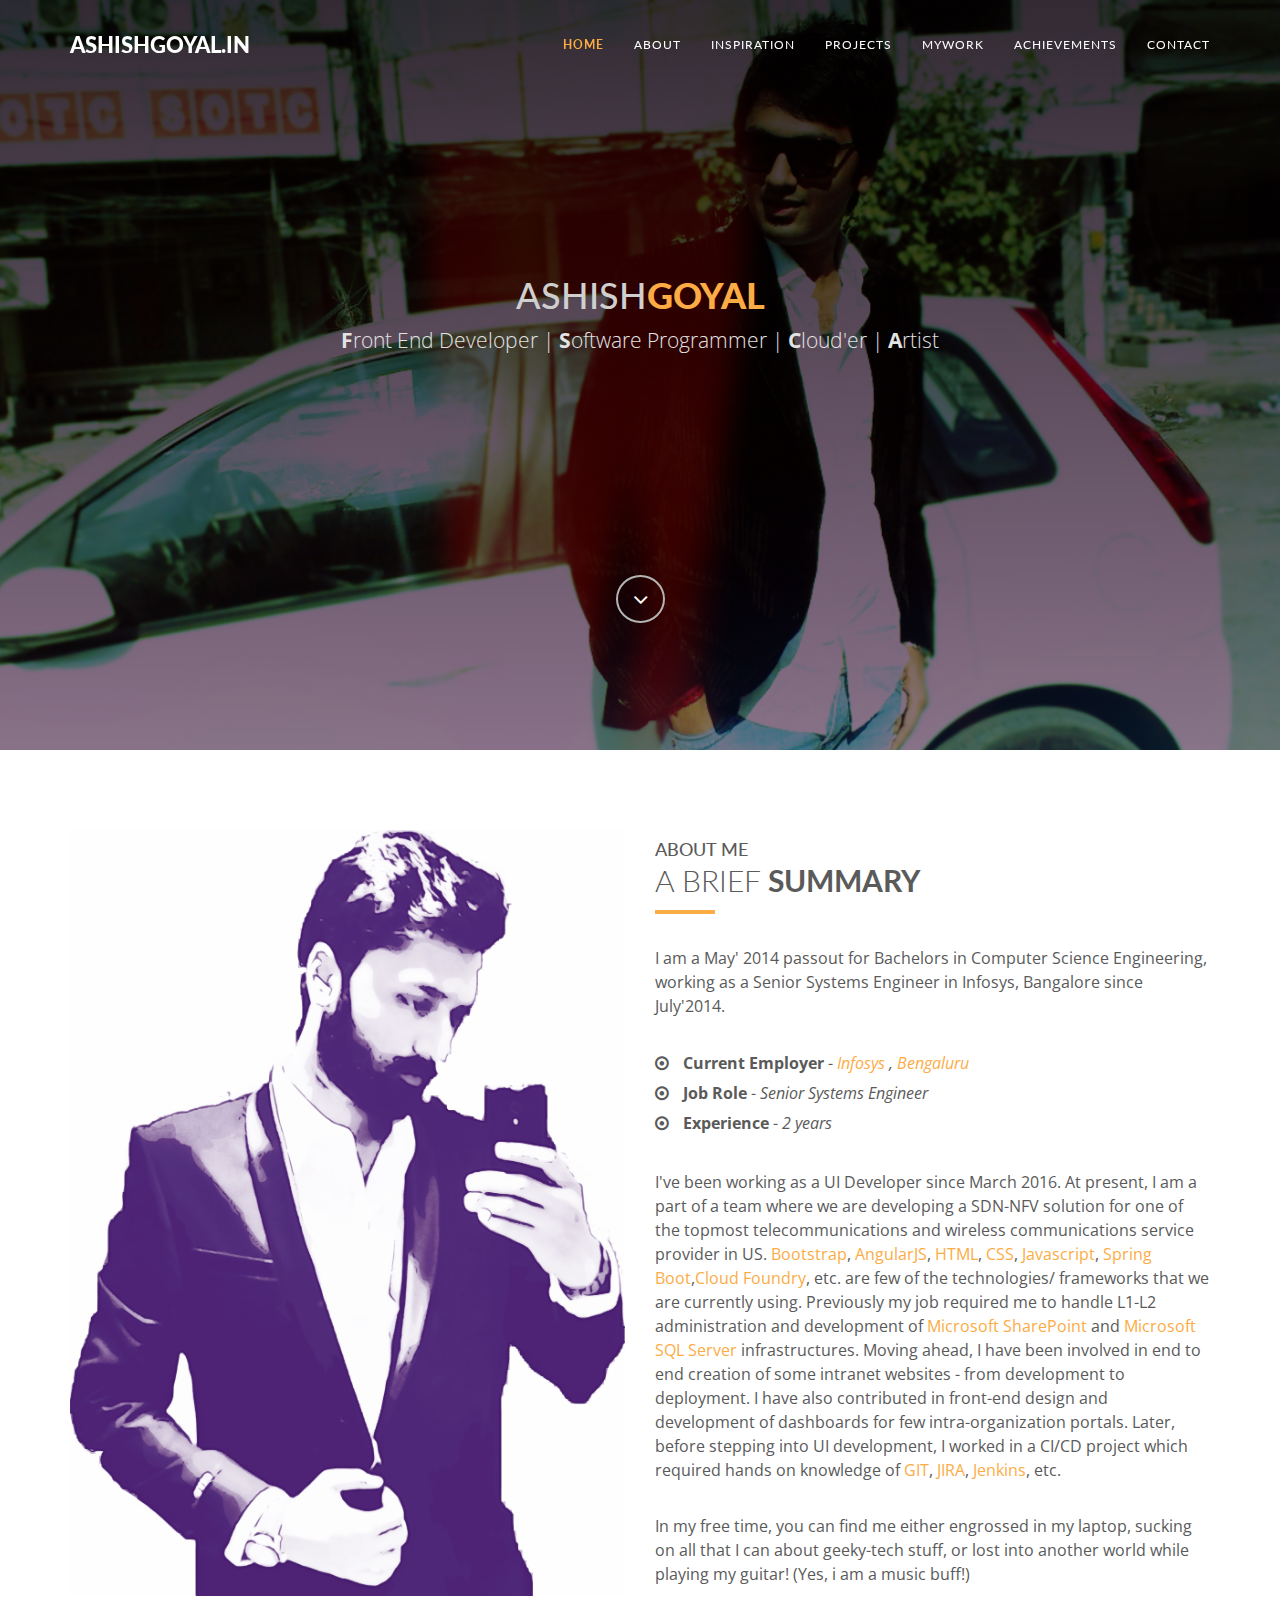
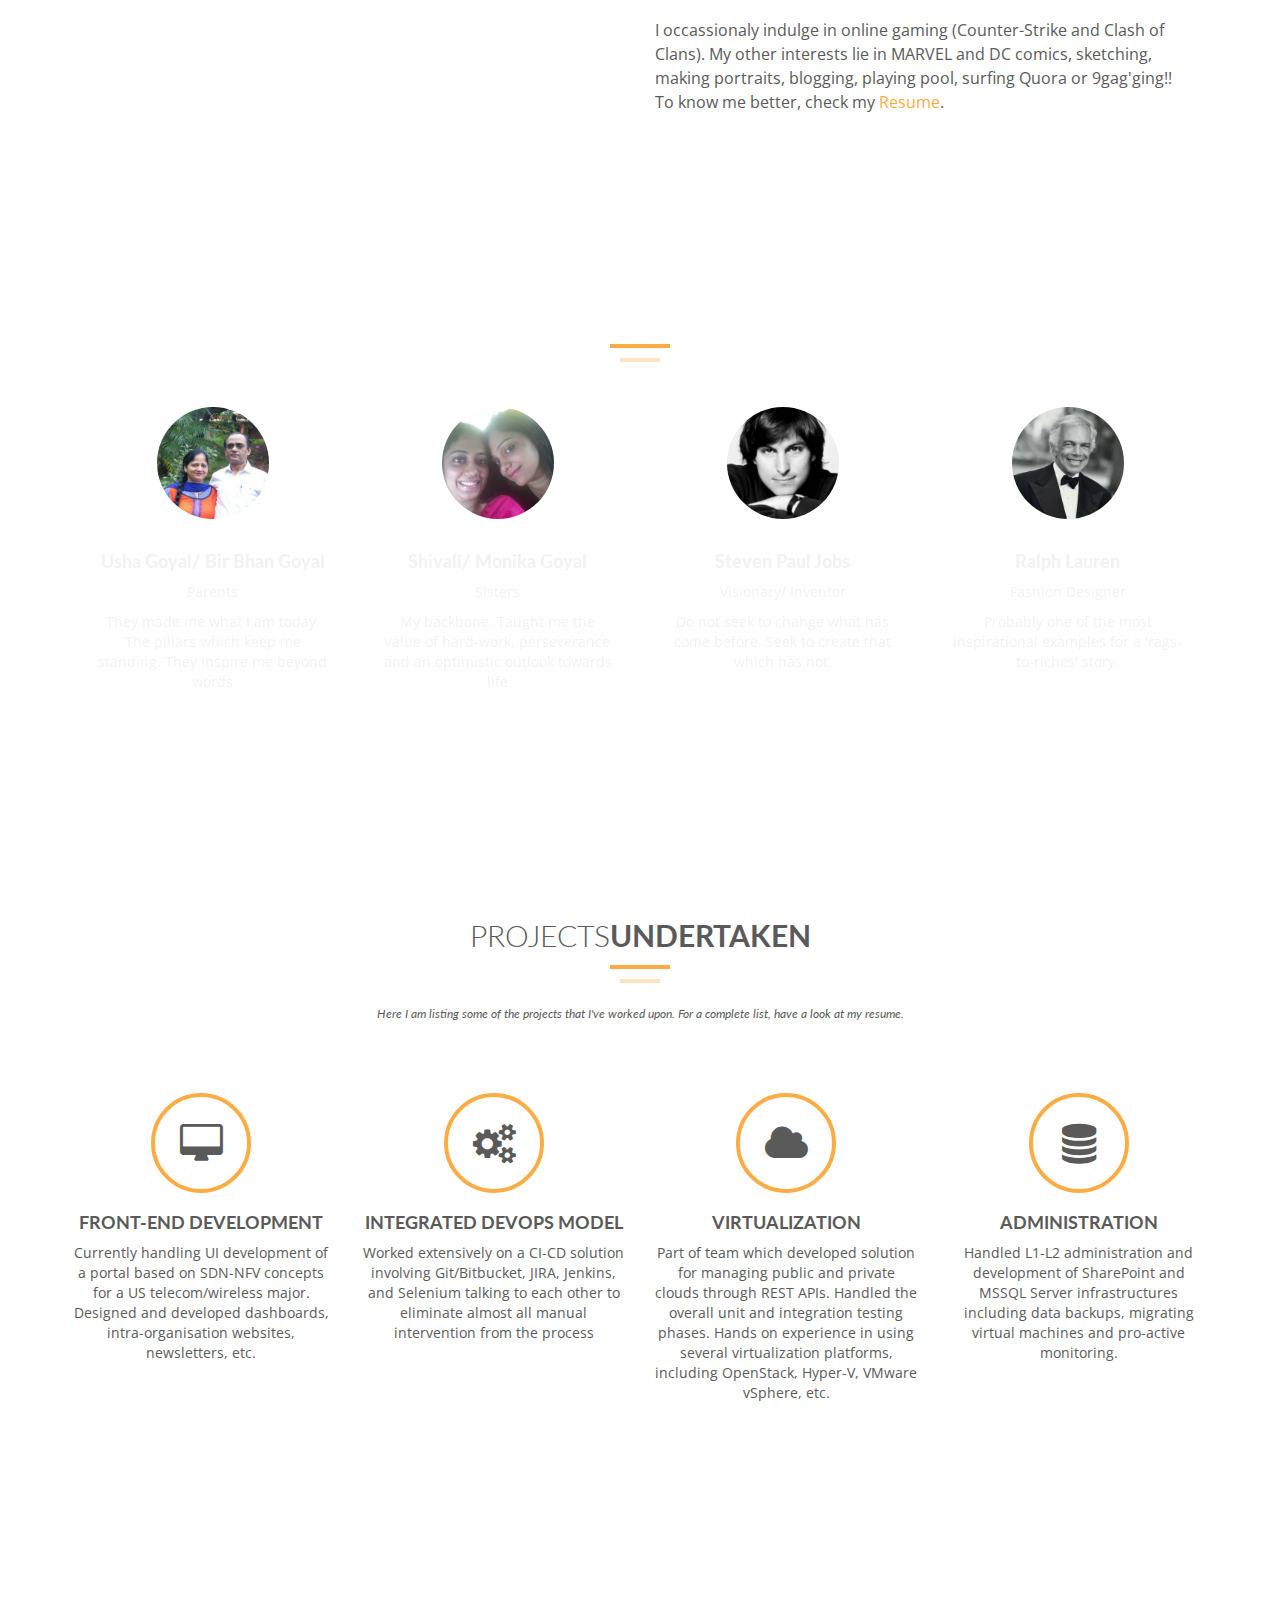
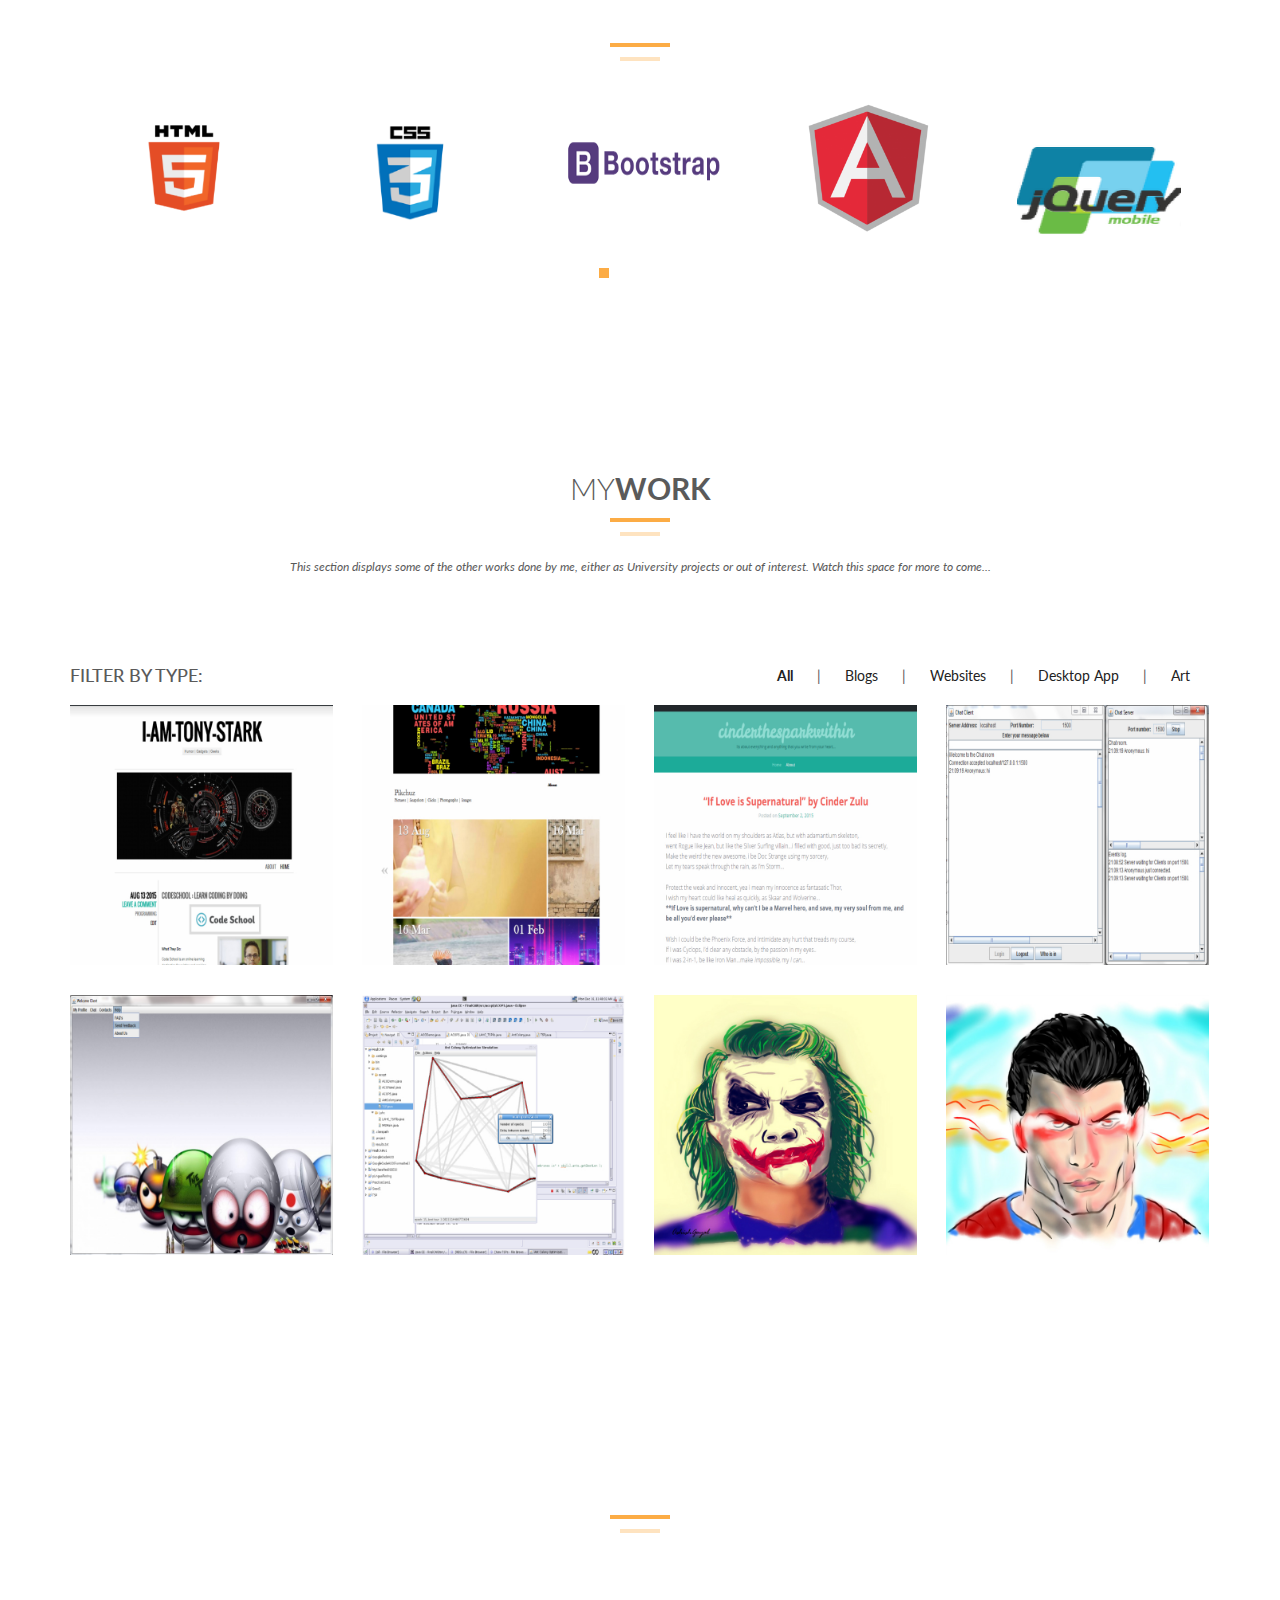
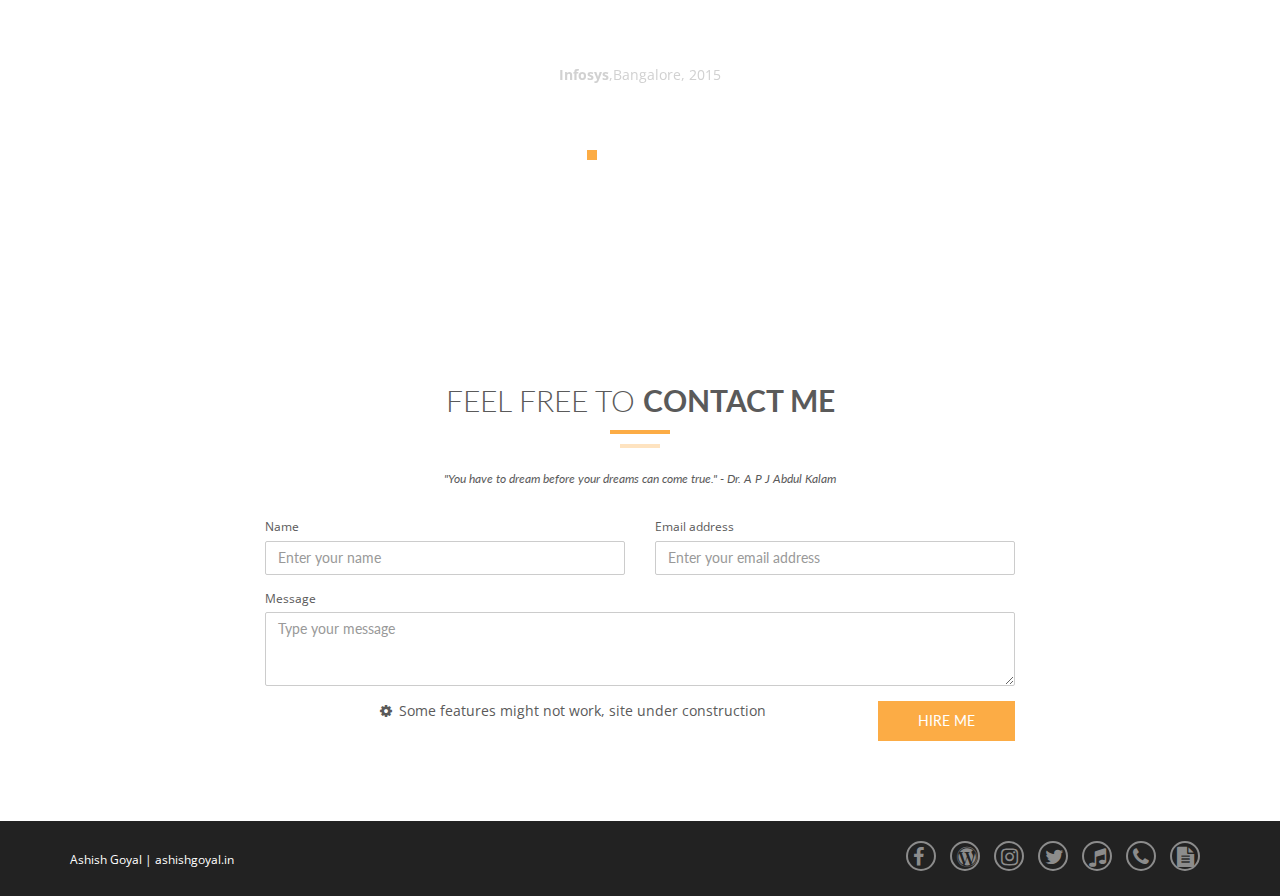
==== index_bkp.html @ c14bf7d1 "Committing whole codebase" ====
<!DOCTYPE html>
<html lang="en">
  <head>
    <!-- Basic Page Needs
    ================================================== -->
    <meta charset="utf-8">
    <!--[if IE]><meta http-equiv="x-ua-compatible" content="IE=9" /><![endif]  -->
	<meta http-equiv="x-ua-compatible" content="IE=9" />
    <meta name="viewport" content="width=device-width, initial-scale=1">
    <title>Ashish Goyal - Portfolio</title>
    <meta name="keywords" content="bootstrap, ashish, goyal, portfolio, ashish goyal portfolio, ashish goyal, india, ludhiana, punjab, bangalore, bengaluru, frontend, front, end, front end, web developer, bootstrap">
    <meta name="author" content="ashishgoyal.in">
    
    <!-- Favicons
    ================================================== -->
	
	<link rel="shortcut icon" type="image/png" href="img/favashy.png"/>

    <!-- <link rel="ash-icon" href="img/favashy.ico"> -->
<!--     <link rel="ashish-icon" href="img/favashy.ico" typse="image/x-icon">
    <link rel="apple-touch-icon" sizes="72x72" href="img/apple-touch-icon-72x72.png">
    <link rel="apple-touch-icon" sizes="114x114" href="img/apple-touch-icon-114x114.png"> -->

    <!-- Bootstrap -->
    <link rel="stylesheet" type="text/css"  href="css/bootstrap.css">
    <link rel="stylesheet" type="text/css" href="fonts/font-awesome/css/font-awesome.css">

    <!-- Slider
    ================================================== -->
    <link href="css/owl.carousel.css" rel="stylesheet" media="screen">
    <link href="css/owl.theme.css" rel="stylesheet" media="screen">

    <!-- Stylesheet
    ================================================== -->
    <link rel="stylesheet" type="text/css"  href="css/style.css">
    <link rel="stylesheet" type="text/css" href="css/responsive.css">

    <link href='http://fonts.googleapis.com/css?family=Lato:100,300,400,700,900,100italic,300italic,400italic,700italic,900italic' rel='stylesheet' type='text/css'>
    <link href='http://fonts.googleapis.com/css?family=Open+Sans:300italic,400italic,600italic,700italic,800italic,700,300,600,800,400' rel='stylesheet' type='text/css'>

    <script type="text/javascript" src="js/modernizr.custom.js"></script>

    <!-- HTML5 shim and Respond.js for IE8 support of HTML5 elements and media queries -->
    <!-- WARNING: Respond.js doesn't work if you view the page via file:// -->
    <!--[if lt IE 9]>
      <script src="https://oss.maxcdn.com/html5shiv/3.7.2/html5shiv.min.js"></script>
      <script src="https://oss.maxcdn.com/respond/1.4.2/respond.min.js"></script>
    <![endif]-->
      <script src="https://oss.maxcdn.com/html5shiv/3.7.2/html5shiv.min.js"></script>
      <script src="https://oss.maxcdn.com/respond/1.4.2/respond.min.js"></script>	
	
  </head>
  <body>
    <!-- Navigation
    ==========================================-->
    <nav id="tf-menu" class="navbar navbar-default navbar-fixed-top">
      <div class="container">
        <!-- Brand and toggle get grouped for better mobile display -->
        <div class="navbar-header">
          <button type="button" class="navbar-toggle collapsed" data-toggle="collapse" data-target="#bs-example-navbar-collapse-1">
            <span class="sr-only">Toggle navigation</span>
            <span class="icon-bar"></span>
            <span class="icon-bar"></span>
            <span class="icon-bar"></span>
          </button>
          <a class="navbar-brand" href="index.html">ashishgoyal.in</a>
        </div>

        <!-- Collect the nav links, forms, and other content for toggling -->
        <div class="collapse navbar-collapse" id="bs-example-navbar-collapse-1">
          <ul class="nav navbar-nav navbar-right">
            <li><a href="#tf-home" class="page-scroll">Home</a></li>
            <li><a href="#tf-about" class="page-scroll">About</a></li>
            <li><a href="#tf-team" class="page-scroll">Inspiration</a></li>
            <li><a href="#tf-services" class="page-scroll">Projects</a></li>
            <li><a href="#tf-works" class="page-scroll">MyWork</a></li>
            <li><a href="#tf-testimonials" class="page-scroll">Achievements</a></li>
            <li><a href="#tf-contact" class="page-scroll">Contact</a></li>
          </ul>
        </div><!-- /.navbar-collapse -->
      </div><!-- /.container-fluid -->
    </nav>

    <!-- Home Page
    ==========================================-->
    <div id="tf-home" class="text-center">
        <div class="overlay">
            <div class="content">
                <h1>Ashish<strong><span class="color">Goyal</span></strong></h1>
                <p class="lead"> <strong>F</strong>ront End Developer | <strong>S</strong>oftware Programmer | <strong>C</strong>loud'er | <strong>A</strong>rtist</p>
                <a href="#tf-about" class="fa fa-angle-down page-scroll"></a>
            </div>
        </div>
    </div>

    <!-- About Me Section
    ==========================================-->
    <div id="tf-about">
        <div class="container">
            <div class="row">
                <div class="col-md-6">
                    <img src="img/tux_edit_p.jpg" class="img-responsive">
                </div>
                <div class="col-md-6">
                    <div class="about-text">
                        <div class="section-title">
                            <h4>About Me</h4>
                            <h2>A Brief <strong> Summary</strong></h2>
                            <hr>
                            <div class="clearfix"></div>
                        </div>
                        <p class="intro">I am a May' 2014 passout for Bachelors in Computer Science Engineering, working as a Senior Systems Engineer in Infosys, Bangalore since July'2014.  </p>
                        <ul class="about-list">
                            <li>
                                <span class="fa fa-dot-circle-o"></span>
                                <strong>Current Employer</strong> - <em><a href="http://infosys.com" target=_blank>Infosys </a>, <a href="https://goo.gl/maps/5odJedVM3e12" target=_blank>Bengaluru</a></em>
                            </li>
                            <li>
                                <span class="fa fa-dot-circle-o"></span>
                                <strong>Job Role</strong> - <em>Senior Systems Engineer</em>
                            </li>
                            <li>
                                <span class="fa fa-dot-circle-o"></span>
                                <strong>Experience</strong> - <em>2 years</em>
                            </li>
                        </ul> <br>
						<p class="intro">I've been working as a UI Developer since March 2016. At present, I am a part of a team where we are developing a SDN-NFV solution for one of the topmost telecommunications and wireless communications service provider in US. <a href="https://en.wikipedia.org/wiki/Bootstrap_(front-end_framework)">Bootstrap</a>, <a href="https://en.wikipedia.org/wiki/AngularJS">AngularJS</a>, <a href="https://en.wikipedia.org/wiki/HTML5">HTML</a>, <a href="https://en.wikipedia.org/wiki/Cascading_Style_Sheets">CSS</a>, <a href="https://en.wikipedia.org/wiki/JavaScript">Javascript</a>, <a href="https://en.wikipedia.org/wiki/Spring_Framework#Spring_Boot">Spring Boot</a>,<a href"https://en.wikipedia.org/wiki/Cloud_Foundry">Cloud Foundry</a>, etc. are few of the technologies/ frameworks that we are currently using. Previously my job required me to handle L1-L2 administration and development of <a href="https://en.wikipedia.org/wiki/SharePoint">Microsoft SharePoint</a> and <a href="https://en.wikipedia.org/wiki/Microsoft_SQL_Server">Microsoft SQL Server</a> infrastructures. Moving ahead, I have been involved in end to end creation of some intranet websites - from development to deployment. I have also contributed in front-end design and development of dashboards for few intra-organization portals. Later, before stepping into UI development, I worked in a CI/CD project which required hands on knowledge of <a href="https://git-scm.com/">GIT</a>, <a href"https://en.wikipedia.org/wiki/Jira_(software)">JIRA</a>, <a href="https://jenkins.io/">Jenkins</a>, etc.</p><br>
						<p class="intro">In my free time, you can find me either engrossed in my laptop, sucking on all that I can about geeky-tech stuff, or lost into another world while playing my guitar! (Yes, i am a music buff!)</p> <br>
						<p class="intro">I occassionaly indulge in online gaming (Counter-Strike and Clash of Clans). My other interests lie in MARVEL and DC comics, sketching, making portraits, blogging, playing pool, surfing Quora or 9gag'ging!! <br>
                        To know me better, check my<a href="pages/CV_AG.pdf" target=_blank id="resume"> Resume</a>. 
                         </p>
                    </div>
                </div>
            </div>
        </div>
    </div>

    <!-- Team Page
    ==========================================-->
    <div id="tf-team" class="text-center">
        <div class="overlay">
            <div class="container">
                <div class="section-title center">
                    <h2>My <strong>inspirations</strong></h2>
                    <div class="line">
                        <hr>
                    </div>
                </div>

                <div id="team" class="owl-carousel owl-theme row">
                    <div class="item">
                        <div class="thumbnail">
                            <img src="img/team/01.jpg" alt="..." class="img-circle team-img">
                            <div class="caption">
                                <h3>Usha Goyal/ Bir Bhan Goyal</h3>
                                <p>Parents</p>
                                <p>They made me what I am today. The pillars which keep me standing. They inspire me beyond words</p>
                            </div>
                        </div>
                    </div>

                    <div class="item">
                        <div class="thumbnail">
                            <img src="img/team/02.jpg" alt="..." class="img-circle team-img">
                            <div class="caption">
                                <h3>Shivali/ Monika Goyal </h3>
                                <p>Sisters</p>
                                <p>My backbone. Taught me the value of hard-work, perseverance and an optimistic outlook towards life</p>
                            </div>
                        </div>
                    </div>

                    <div class="item">
                        <div class="thumbnail">
                            <img src="img/team/03.jpg" alt="..." class="img-circle team-img">
                            <div class="caption">
                                <h3>Steven Paul Jobs</h3>
                                <p>Visionary/ Inventor</p>
                                <p>Do not seek to change what has come before. Seek to create that which has not.</p>
                            </div>
                        </div>
                    </div>

                    <div class="item">
                        <div class="thumbnail">
                            <img src="img/team/04.jpg" alt="..." class="img-circle team-img">
                            <div class="caption">
                                <h3>Ralph Lauren</h3>
                                <p>Fashion Designer</p>
                                <p>Probably one of the most inspirational examples for a 'rags-to-riches' story.</p>
                            </div>
                        </div>
                    </div>
					
					<!--

					
                    <div class="item">
                        <div class="thumbnail">
                            <img src="img/team/04.jpg" alt="..." class="img-circle team-img">
                            <div class="caption">
                                <h3>Jenn Gwapa</h3>
                                <p>CEO / Founder</p>
                                <p>Do not seek to change what has come before. Seek to create that which has not.</p>
                            </div>
                        </div>
                    </div>

                    <div class="item">
                        <div class="thumbnail">
                            <img src="img/team/01.jpg" alt="..." class="img-circle team-img">
                            <div class="caption">
                                <h3>Jenn Gwapa</h3>
                                <p>CEO / Founder</p>
                                <p>Do not seek to change what has come before. Seek to create that which has not.</p>
                            </div>
                        </div>
                    </div>

                    <div class="item">
                        <div class="thumbnail">
                            <img src="img/team/02.jpg" alt="..." class="img-circle team-img">
                            <div class="caption">
                                <h3>Jenn Gwapa</h3>
                                <p>CEO / Founder</p>
                                <p>Do not seek to change what has come before. Seek to create that which has not.</p>
                            </div>
                        </div>
                    </div>

                    <div class="item">
                        <div class="thumbnail">
                            <img src="img/team/03.jpg" alt="..." class="img-circle team-img">
                            <div class="caption">
                                <h3>Jenn Gwapa</h3>
                                <p>CEO / Founder</p>
                                <p>Do not seek to change what has come before. Seek to create that which has not.</p>
                            </div>
                        </div>
                    </div>
					
					-->
					
                </div>
                
            </div>
        </div>
    </div>

    <!-- Services Section
    ==========================================-->
    <div id="tf-services" class="text-center">
        <div class="container">
            <div class="section-title center">
                <h2>Projects<strong>Undertaken</strong></h2>
                <div class="line">
                    <hr>
                </div>
                <div class="clearfix"></div>
                <small><em>Here I am listing some of the projects that I've worked upon. For a complete list, have a look at my resume.</em></small>
            </div>
            <div class="space"></div>
            <div class="row">
                
                <div class="col-md-3 col-sm-6 service">
                    <i class="fa fa-desktop"></i>
                    <h4><strong>Front-end Development</strong></h4>
                    <p>Currently handling UI development of a portal based on SDN-NFV concepts for a US telecom/wireless major. Designed and developed dashboards, intra-organisation websites, newsletters, etc.</p>
                </div>                
                
                <div class="col-md-3 col-sm-6 service">
                    <i class="fa fa-cogs"></i>
                    <h4><strong>Integrated DevOps Model</strong></h4>
                    <p>Worked extensively on a CI-CD solution involving Git/Bitbucket, JIRA, Jenkins, and Selenium talking to each other to eliminate almost all manual intervention from the process</p>
                </div>                
                
                <div class="col-md-3 col-sm-6 service">
                    <i class="fa fa-cloud"></i>
                    <h4><strong>Virtualization</strong></h4>
                    <p>Part of team which developed solution for managing public and private clouds through REST APIs. Handled the overall unit and integration testing phases. Hands on experience in using several virtualization platforms, including OpenStack, Hyper-V, VMware vSphere, etc. </p>
                </div>

                <div class="col-md-3 col-sm-6 service">
                    <i class="fa fa-database"></i>
                    <h4><strong>Administration</strong></h4>
                    <p>Handled L1-L2 administration and development of SharePoint and MSSQL Server infrastructures including data backups, migrating virtual machines and pro-active monitoring.</p>
                </div>

            </div>
        </div>
    </div>

    <!-- Clients Section
    ==========================================-->
    <div id="tf-clients" class="text-center">
        <div class="overlay">
            <div class="container">

                <div class="section-title center">
                    <h2>Technical <strong>Skills</strong></h2>
                    <div class="line">
                        <hr>
                    </div>
                </div>
                <div id="clients" class="owl-carousel owl-theme">
                    <div class="item">
                        <img src="img/client/logo12.png" style="width:100px; height:100px;"  title="HTML5">
                    </div>
                    <div class="item">
                        <img src="img/client/logo13.png" style="width:140px; height:140px; margin-top:-15px;"  title="CSS3">
                    </div>
                    <div class="item">
                        <img src="img/client/logo3.png" title="Bootstrap Framework">
                    </div>
                    <div class="item">
                        <img src="img/client/angular.png" style="width:150px; height:150px; margin-top:-25px;" title="AngularJS">
                    </div>
                    <div class="item">
                        <img src="img/client/logo2.png" title="jQuery Mobile UI">
                    </div>                                        
                    <div class="item">
                        <img src="img/client/spring.png" style="width:200px; height:80px;" title="Spring Boot">
                    </div>
                    <div class="item">
                        <img src="img/client/cf.png" style="width:100px; height:100px;" title="Cloud Foundry">
                    </div>
                    <div class="item">
                        <img src="img/client/git.png" style="width:130px; height:60px;" title="GIT">
                    </div>                    
                    <div class="item">
                        <img src="img/client/logo10.png" style="margin-top:-25px;" title="Openstack">
                    </div>
                    <div class="item">
                        <img src="img/client/jira.png" style="width:130px; height:60px;" title="JIRA">
                    </div>
                    <div class="item">
                        <img src="img/client/jenkins.png" style="width:170px; height:70px;" title="Jenkins">
                    </div>
                    <div class="item">
                        <img src="img/client/logo1.png" title="Microsoft SharePoint Server 2010">
                    </div>
                    <div class="item">
                        <img src="img/client/logo4.png" title="Microsoft SQL Server 2008">
                    </div>
                    <div class="item">
                        <img src="img/client/logo5.png" title="Java J2SE">
                    </div>
                    <div class="item">
                        <img src="img/client/logo8.png" title="Eclipse IDE">
                    </div>
                    <div class="item">
                        <img src="img/client/logo6.png" style="width:150px; height:120px; margin-top:-25px;" title="CentOS">
                    </div>
                    <div class="item">
                        <img src="img/client/logo7.png" title="Windows Server 2012 OS">
                    </div>
                    <div class="item">
                        <img src="img/client/logo9.png" title="Microsoft Office 2013">
                    </div>
                </div>

            </div>
        </div>
    </div>

    <!-- Portfolio Section
    ==========================================-->
    <div id="tf-works">
        <div class="container"> <!-- Container -->
            <div class="section-title text-center center">
                <h2>My<strong>Work</strong></h2>
                <div class="line">
                    <hr>
                </div>
                <div class="clearfix"></div>
                <small><em>This section displays some of the other works done by me, either as University projects or out of interest. Watch this space for more to come...</em></small>
            </div>
            <div class="space"></div>

            <div class="categories">
                
                <ul class="cat">
                    <li class="pull-left"><h4>Filter by Type:</h4></li>
                    <li class="pull-right">
                        <ol class="type">
                            <li><a href="#" data-filter="*" class="active">All</a></li>
                            <li><a href="#" data-filter=".blogs">Blogs</a></li>
                            <li><a href="#" data-filter=".websites">Websites</a></li>
                            <li><a href="#" data-filter=".desktopapp" >Desktop App</a></li>
                            <li><a href="#" data-filter=".art" >Art</a></li>
                        </ol>
                    </li>
                </ul>
                <div class="clearfix"></div>
            </div>

            <div id="lightbox" class="row">

                <div class="col-sm-6 col-md-3 col-lg-3 blogs websites">
                    <div class="portfolio-item">
                        <div class="hover-bg">
                            <a href="http://www.iamtonystark.wordpress.com" target=_blank>
                                <div class="hover-text">
                                    <h4>Tech&Humor</h4>
                                    <small>Blogs</small>
                                    <div class="clearfix"></div>
                                    <i class="fa fa-plus"></i>
                                </div>
                                <img src="img/portfolio/w1.jpg" class="img-responsive" alt="...">
                            </a>
                        </div>
                    </div>
                </div>

                <div class="col-sm-6 col-md-3 col-lg-3 blogs websites">
                    <div class="portfolio-item">
                        <div class="hover-bg">
                            <a href="http://www.pikchuz.wordpress.com" target=_blank>
                                <div class="hover-text">
                                    <h4>Photography</h4>
                                    <small>Blogs</small>
                                    <div class="clearfix"></div>
                                    <i class="fa fa-plus"></i>
                                </div>
                                <img src="img/portfolio/w2.jpg" class="img-responsive" alt="...">
                            </a>
                        </div>
                    </div>
                </div>

                <div class="col-sm-6 col-md-3 col-lg-3 blogs websites">
                    <div class="portfolio-item">
                        <div class="hover-bg">
                            <a href="http://www.cinderthesparkwithin.wordpress.com" target=_blank>
                                <div class="hover-text">
                                    <h4>Poetry</h4>
                                    <small>Blogs</small>
                                    <div class="clearfix"></div>
                                    <i class="fa fa-plus"></i>
                                </div>
                                <img src="img/portfolio/w3.jpg" class="img-responsive" alt="...">
                            </a>
                        </div>
                    </div>
                </div>

                <div class="col-sm-6 col-md-3 col-lg-3 desktopapp">
                    <div class="portfolio-item">
                        <div class="hover-bg">
                            <a href="#">
                                <div class="hover-text">
                                    <h4>Chat Application</h4>
                                    <small>Desktop App</small>
                                    <div class="clearfix"></div>
                                    <i class="fa fa-plus"></i>
                                </div>
                                <img src="img/portfolio/w4.jpg" class="img-responsive" alt="...">
                            </a>
                        </div>
                    </div>
                </div>

                <div class="col-sm-6 col-md-3 col-lg-3 desktopapp">
                    <div class="portfolio-item">
                        <div class="hover-bg">
                            <a href="#">
                                <div class="hover-text">
                                    <h4>Chat Application</h4>
                                    <small>Desktop App</small>
                                    <div class="clearfix"></div>
                                    <i class="fa fa-plus"></i>
                                </div>
                                <img src="img/portfolio/w5.jpg" class="img-responsive" alt="...">
                            </a>
                        </div>
                    </div>
                </div>

                <div class="col-sm-6 col-md-3 col-lg-3 desktopapp">
                    <div class="portfolio-item">
                        <div class="hover-bg">
                            <a href="#">
                                <div class="hover-text">
                                    <h4>TSP Solver</h4>
                                    <small>Desktop App</small>
                                    <div class="clearfix"></div>
                                    <i class="fa fa-plus"></i>
                                </div>
                                <img src="img/portfolio/w6.jpg" class="img-responsive" alt="...">
                            </a>
                        </div>
                    </div>
                </div>

                <div class="col-sm-6 col-md-3 col-lg-3 art">
                    <div class="portfolio-item">
                        <div class="hover-bg">
                            <a href="#">
                                <div class="hover-text">
                                    <h4>Digi Art</h4>
                                    <small>Art</small>
                                    <div class="clearfix"></div>
                                    <i class="fa fa-plus"></i>
                                </div>
                                <img src="img/portfolio/w7_1.jpg" class="img-responsive" alt="...">
                            </a>
                        </div>
                    </div>
                </div>

                <div class="col-sm-6 col-md-3 col-lg-3 art">
                    <div class="portfolio-item">
                        <div class="hover-bg">
                            <a href="#">
                                <div class="hover-text">
                                    <h4>Digi Art</h4>
                                    <small>Art</small>
                                    <div class="clearfix"></div>
                                    <i class="fa fa-plus"></i>
                                </div>
                                <img src="img/portfolio/w8_1.jpg" class="img-responsive" alt="...">
                            </a>
                        </div>
                    </div>
                </div>

            </div>
        </div>
    </div>

    <!-- Achievements Section
    ==========================================-->
    <div id="tf-testimonials" class="text-center">
        <div class="overlay">
            <div class="container">
                <div class="section-title center">
                    <h2><strong>Other</strong> Achievements</h2>
                    <div class="line">
                        <hr>
                    </div>
                </div>
                <div class="row">
                    <div class="col-md-8 col-md-offset-2">
                        <div id="testimonial" class="owl-carousel owl-theme">
                            <div class="item">
                                <h5>Got awarded with Instant Recognition SPOT Award in Infosys, for going an extra mile to complete an additional projects' requirement.</h5>
                                <p><strong>Infosys</strong>,Bangalore, 2015</p>
                            </div>
													
                            <div class="item">
                                <h5>Participated and cleared the Google Summer of Code (2014) for working on refactoring Trampoline and Vacall library</h5>
                                <p><strong>Google Summer of Code</strong>, 2014</p>
                            </div>
                            <div class="item">
                                <h5>Worked in a research based project aiming to find solutions for NP Complete problems. The motive was to implement the Membrane Computing paradigm of Natural Computing so as to solve the Travelling Salesman Problem with parallel processing and distributed computing</h5>
                                <p><strong>Centre for Artificial Intelligence and Robotics,(DRDO)</strong>, Bangalore, 2013</p>
                            </div>
							<div class="item">
                                <h5>Developed a city informatica cum classified web application. It involved the twin concepts of free ads and online business that helps people buy-sell, rent and search in various categories</h5>
                                <p><strong>SEED InfoTech Ltd.</strong>, Bangalore, 2013</p>
                            </div>

                            <div class="item">
                                <h5>Developed a java based chat application, as a solution for facilitating communication between the users and its main task is providing a connection between one server and various clients</h5>
                                <p><strong>HCL Career Development Centre</strong>,Chandigarh, 2012</p>
                            </div>
							
                        </div>
                    </div>
                </div>
            </div>
        </div>
    </div>

    <!-- Contact Section
    ==========================================-->
    <div id="tf-contact" class="text-center">
        <div class="container">

            <div class="row">
                <div class="col-md-8 col-md-offset-2">

                    <div class="section-title center">
                        <h2>Feel free to <strong>contact me</strong></h2>
                        <div class="line">
                            <hr>
                        </div>
                        <div class="clearfix"></div>
                        <small><em> "You have to dream before your dreams can come true." - Dr. A P J Abdul Kalam</em></small>            
                    </div>

                    <form method="post" name="myemailform" action="http://formspree.io/ashishgoyaldotin@gmail.com">
                        <div class="row">
                            <div class="col-md-6">
                                <div class="form-group">
                                    <label for="name">Name</label>
                                    <input type="text" class="form-control" name="name" id="name" placeholder="Enter your name">
                                </div>
                            </div>						
                            <div class="col-md-6">
                                <div class="form-group">
                                    <label for="email">Email address</label>
                                    <input type="email" class="form-control" name="email" id="email" placeholder="Enter your email address">
                                </div>
                            </div>
                        </div>
                        <div class="form-group">
                            <label for="message">Message</label>
                            <textarea class="form-control" name="message" rows="3" placeholder="Type your message"></textarea>
                        </div>
                        
                        <button type="submit" name='submit' class="btn tf-btn btn-default">Hire Me</button>
						<p> <i class="fa fa-cog fa-spin fa-1x fa-fw"></i>
                        <span class="sr-only">Loading...</span>Some features might not work, site under construction </p>
                        
                    </form>

                </div>
            </div>

        </div>
    </div>

    <nav id="footer">
        <div class="container">
            <div class="pull-left fnav">
                <p>Ashish Goyal | ashishgoyal.in</p>
            </div>
            <div class="pull-right fnav">
                <ul class="footer-social">
                    <li><a href="http://www.fb.com/ashygoyal" title="Facebook"><i class="fa fa-facebook"></i></a></li>
                    <li><a href="http://iamtonystark.wordpress.com/" title="Wordpress Blog"><i class="fa fa-wordpress"></i></a></li>
                    <li><a href="http://instagram.com/ashygoyal" title="Instagram"><i class="fa fa-instagram"></i></a></li>
                    <li><a href="http://twitter.com/Ashygoyal" title="Twitter"><i class="fa fa-twitter"></i></a></li>
                    <li><a href="https://www.reverbnation.com/retributionband" target=_blank title="Retribution-Band"><i class="fa fa-music"></i></a></li>
					<li><a href="tel:+919620954300" title="Call me up!"><i class="fa fa-phone"></i></a></li>
					<li><a href="pages/CV_AG.pdf" target=_blank title="My Resume"><i class="fa fa-file-text"></i></a></li>
					
                </ul>
            </div>
        </div>
    </nav>

    <!-- jQuery (necessary for Bootstrap's JavaScript plugins) -->
    <script src="https://ajax.googleapis.com/ajax/libs/jquery/1.11.1/jquery.min.js"></script>
    <script type="text/javascript" src="js/jquery.1.11.1.js"></script>
    <!-- Include all compiled plugins (below), or include individual files as needed -->
    <script type="text/javascript" src="js/bootstrap.js"></script>
    <script type="text/javascript" src="js/SmoothScroll.js"></script>
    <script type="text/javascript" src="js/jquery.isotope.js"></script>

    <script src="js/owl.carousel.js"></script>

    <!-- Javascripts
    ================================================== -->
    <script type="text/javascript" src="js/main.js"></script>

  </body>
</html>
---- css/style.css ----
@import url(http://fonts.googleapis.com/css?family=Lato:100,300,400,700,900,100italic,300italic,400italic,700italic,900italic);
@import url(http://fonts.googleapis.com/css?family=Open+Sans:300italic,400italic,600italic,700italic,800italic,700,300,600,800,400);

body, html{
	font-family: 'Lato', sans-serif;
	text-rendering: optimizeLegibility !important;
	-webkit-font-smoothing: antialiased !important;
	color: #5a5a5a;
}

h1{
	text-transform: uppercase;
}
h1 strong{
	font-weight: 900;
}
h2{
	text-transform: uppercase;
	line-height: 20px;
	margin:  0;
}
h3{
font-size: 18px;
font-weight: 900;
}
h4{
	text-transform: uppercase;
}
h5{
	text-transform: uppercase;
	font-weight: 700;
	line-height: 20px;
}
p{
	font-family: 'Open Sans', sans-serif;
}
p.intro{
	font-size: 16px;
	margin: 12px 0 0;
	line-height: 24px;
	font-family: 'Open Sans', sans-serif;
}
a{ color: #FCAC45;}
a:hover,
a:focus{
	text-decoration: none;
	color: #FCAC45;
}

.section-title hr{
	border-color: #fcac45;
	border-width: 4px;
	width: 60px;
	float: left;
	clear: both;
}
.clearfix:after {
     visibility: hidden;
     display: block;
     font-size: 0;
     content: " ";
     clear: both;
     height: 0;
     }
.clearfix { display: inline-block; }
* html .clearfix { height: 1%; }
.clearfix { display: block; }
ul, ol{
	padding: 0;
	webkit-padding: 0;
	moz-padding: 0;
}
/* Navigation */
#tf-menu {
	padding: 20px;
	transition: all 0.8s;
}
#tf-menu.navbar-default {
	background-color: rgba(248, 248, 248, 0);
	border-color: rgba(231, 231, 231, 0);
}
#tf-menu a.navbar-brand {
text-transform: uppercase;
font-size: 22px;
color: #fff;
font-weight: 900;
}

#tf-menu.navbar-default .navbar-nav > li > a {
	text-transform: uppercase;
	color: #FFF;
	font-size: 12px;
	letter-spacing: 1px;
}
.on {
	background-color: #222222 !important;
	padding: 0 !important;
}
.navbar-default .navbar-nav > .active > a, 
.navbar-default .navbar-nav > .active > a:hover, 
.navbar-default .navbar-nav > .active > a:focus {
	color: #FCAC45 !important;
	background-color: transparent;
	font-weight: 700;
}

.navbar-toggle {
	border-radius: 0;
	}
.navbar-default .navbar-toggle:hover, 
.navbar-default .navbar-toggle:focus {
	background-color: #FCAC45;
	border-color: #FCAC45;
	}
.navbar-default .navbar-toggle:hover>.icon-bar {
	background-color: #FFF;
	}
/* Home Style */
#tf-home{
	background: url(../img/01.jpg);
	background-size: cover;
	background-position: center;
	background-attachment: fixed;
	background-repeat: no-repeat;
	color: #cfcfcf;
}

#tf-home .overlay{
	background: -moz-linear-gradient(top,  rgba(0,0,0,0.8) 0%, rgba(0,0,0,0.73) 17%, rgba(0,0,0,0.66) 35%, rgba(0,0,0,0.55) 62%, rgba(0,0,0,0.4) 100%); /* FF3.6+ */
	background: -webkit-gradient(linear, left top, left bottom, color-stop(0%,rgba(0,0,0,0.8)), color-stop(17%,rgba(0,0,0,0.73)), color-stop(35%,rgba(0,0,0,0.66)), color-stop(62%,rgba(0,0,0,0.55)), color-stop(100%,rgba(0,0,0,0.4))); /* Chrome,Safari4+ */
	background: -webkit-linear-gradient(top,  rgba(0,0,0,0.8) 0%,rgba(0,0,0,0.73) 17%,rgba(0,0,0,0.66) 35%,rgba(0,0,0,0.55) 62%,rgba(0,0,0,0.4) 100%); /* Chrome10+,Safari5.1+ */
	background: -o-linear-gradient(top,  rgba(0,0,0,0.8) 0%,rgba(0,0,0,0.73) 17%,rgba(0,0,0,0.66) 35%,rgba(0,0,0,0.55) 62%,rgba(0,0,0,0.4) 100%); /* Opera 11.10+ */
	background: -ms-linear-gradient(top,  rgba(0,0,0,0.8) 0%,rgba(0,0,0,0.73) 17%,rgba(0,0,0,0.66) 35%,rgba(0,0,0,0.55) 62%,rgba(0,0,0,0.4) 100%); /* IE10+ */
	background: linear-gradient(to bottom,  rgba(0,0,0,0.8) 0%,rgba(0,0,0,0.73) 17%,rgba(0,0,0,0.66) 35%,rgba(0,0,0,0.55) 62%,rgba(0,0,0,0.4) 100%); /* W3C */
	filter: progid:DXImageTransform.Microsoft.gradient( startColorstr='#cc000000', endColorstr='#66000000',GradientType=0 ); /* IE6-9 */
	height: 750px;
	background-attachment: fixed;
}
#tf-home p.lead{
	color: #e3e3e3;
}

.content{
	position: relative;
	padding: 20% 0 0;
}

.color{
	color: #fcac45;
}

a.fa.fa-angle-down {
	padding: 10px 15px;
	color: #fff;
	border: 2px solid #b4b4b4;
	border-radius: 50%;
	font-size: 24px;
	margin-top: 200px;
	transition: all 0.5s;
}
a.fa.fa-angle-down:hover{
	background: #fcac45;
	color: #ffffff;
	border: 2px solid #fcac45;
}
/* About Section */
#tf-about{
	padding: 80px 0;
}
ul.about-list{ margin: 30px 0 0 ;}
ul.about-list li{
	display: block;
	font-size: 16px;
	line-height: 30px;
	font-family: 'Open Sans', sans-serif;
}
ul.about-list li span{ 
	margin-right: 10px;
}

/* Team Section */
#tf-team{
	background: url(../img/03.jpg);
	background-size: cover;
	background-position: center;
	background-attachment: fixed;
	background-repeat: no-repeat;
	color: #ffffff;
}
#tf-team .overlay{
	background: -moz-linear-gradient(top,  rgba(0,0,0,0.8) 0%, rgba(0,0,0,0.73) 17%, rgba(0,0,0,0.66) 35%, rgba(0,0,0,0.55) 62%, rgba(0,0,0,0.4) 100%); /* FF3.6+ */
	background: -webkit-gradient(linear, left top, left bottom, color-stop(0%,rgba(0,0,0,0.8)), color-stop(17%,rgba(0,0,0,0.73)), color-stop(35%,rgba(0,0,0,0.66)), color-stop(62%,rgba(0,0,0,0.55)), color-stop(100%,rgba(0,0,0,0.4))); /* Chrome,Safari4+ */
	background: -webkit-linear-gradient(top,  rgba(0,0,0,0.8) 0%,rgba(0,0,0,0.73) 17%,rgba(0,0,0,0.66) 35%,rgba(0,0,0,0.55) 62%,rgba(0,0,0,0.4) 100%); /* Chrome10+,Safari5.1+ */
	background: -o-linear-gradient(top,  rgba(0,0,0,0.8) 0%,rgba(0,0,0,0.73) 17%,rgba(0,0,0,0.66) 35%,rgba(0,0,0,0.55) 62%,rgba(0,0,0,0.4) 100%); /* Opera 11.10+ */
	background: -ms-linear-gradient(top,  rgba(0,0,0,0.8) 0%,rgba(0,0,0,0.73) 17%,rgba(0,0,0,0.66) 35%,rgba(0,0,0,0.55) 62%,rgba(0,0,0,0.4) 100%); /* IE10+ */
	background: linear-gradient(to bottom,  rgba(0,0,0,0.8) 0%,rgba(0,0,0,0.73) 17%,rgba(0,0,0,0.66) 35%,rgba(0,0,0,0.55) 62%,rgba(0,0,0,0.4) 100%); /* W3C */
	filter: progid:DXImageTransform.Microsoft.gradient( startColorstr='#cc000000', endColorstr='#66000000',GradientType=0 ); /* IE6-9 */
	height: auto;
	background-attachment: fixed;
	padding: 80px 0;
}
.section-title.center{
	padding: 30px 0;
}
.section-title h2,
.section-title.center h2{
	font-weight: 300;
}
.section-title.center .line{
	border-top: 4px solid #fcac45;
	height: 10px;
	width: 60px;
	text-align: center;
	margin: 0 auto;
	margin-top: 20px;
}

.section-title.center hr {
	border-top: 4px solid rgba(252, 172, 69, 0.34);
	width: 40px;
	text-align: center;
	margin-top: 10px;
	position: relative;
	left: 17%;
}
#team{ margin: 0 auto}
#team .item{
    padding: 0;
    margin: 15px;
    color: #FFF;
    text-align: center;
}

img.img-circle.team-img {
	width: 120px;
	height: 120px;
	border: 4px solid transparent;
	transition: all 0.5s;
}
#tf-team .item .thumbnail:hover>img.img-circle.team-img{
	border: 4px solid #FCAC45;
}
#tf-team .thumbnail {
	background: transparent;
	border: 0;
}

#tf-team .thumbnail .caption {
	padding: 9px;
	color: #F2F2F2;
}

.owl-theme .owl-controls .owl-page span {
	display: block;
	width: 10px;
	height: 10px;
	margin: 5px 7px;
	filter: Alpha(Opacity=1);
	opacity: 1;
	-webkit-border-radius: 0;
	-moz-border-radius: 20px;
	border-radius: 0;
	background: #FFFFFF;
	transition: all 0.5s;
}

.owl-theme .owl-controls .owl-page.active span, 
.owl-theme .owl-controls.clickable .owl-page:hover span {
	filter: Alpha(Opacity=100);
	opacity: 1;
	background: #FCAC45;
}
.owl-theme .owl-controls .owl-page.active span{
	background: #FCAC45;
}

/* Services Section */
#tf-services{
	padding: 80px 0;
}

.space{
	margin-top: 40px;
}

#tf-services i.fa {
	font-size: 40px;
	border: 4px solid #FCAC45;
	width: 100px;
	height: 100px;
	padding: 27px 25px;
	margin-bottom: 10px;
	border-radius: 50%;
	transition: all 0.5s;
}

#tf-services i.fa.fa-mobile{
	font-size: 50px;
	padding: 20px 25px;
}

#tf-services .service:hover>i.fa{
	background: #FCAC45;
	color: #ffffff;
}

/* Clients Section */
#tf-clients{
	background: url(../img/04.jpg);
	background-size: cover;
	background-position: center;
	background-attachment: fixed;
	background-repeat: no-repeat;
	color: #ffffff;
}

#tf-clients .overlay{
	background: -moz-linear-gradient(top,  rgba(0,0,0,0.8) 0%, rgba(0,0,0,0.73) 17%, rgba(0,0,0,0.66) 35%, rgba(0,0,0,0.55) 62%, rgba(0,0,0,0.4) 100%); /* FF3.6+ */
	background: -webkit-gradient(linear, left top, left bottom, color-stop(0%,rgba(0,0,0,0.8)), color-stop(17%,rgba(0,0,0,0.73)), color-stop(35%,rgba(0,0,0,0.66)), color-stop(62%,rgba(0,0,0,0.55)), color-stop(100%,rgba(0,0,0,0.4))); /* Chrome,Safari4+ */
	background: -webkit-linear-gradient(top,  rgba(0,0,0,0.8) 0%,rgba(0,0,0,0.73) 17%,rgba(0,0,0,0.66) 35%,rgba(0,0,0,0.55) 62%,rgba(0,0,0,0.4) 100%); /* Chrome10+,Safari5.1+ */
	background: -o-linear-gradient(top,  rgba(0,0,0,0.8) 0%,rgba(0,0,0,0.73) 17%,rgba(0,0,0,0.66) 35%,rgba(0,0,0,0.55) 62%,rgba(0,0,0,0.4) 100%); /* Opera 11.10+ */
	background: -ms-linear-gradient(top,  rgba(0,0,0,0.8) 0%,rgba(0,0,0,0.73) 17%,rgba(0,0,0,0.66) 35%,rgba(0,0,0,0.55) 62%,rgba(0,0,0,0.4) 100%); /* IE10+ */
	background: linear-gradient(to bottom,  rgba(0,0,0,0.8) 0%,rgba(0,0,0,0.73) 17%,rgba(0,0,0,0.66) 35%,rgba(0,0,0,0.55) 62%,rgba(0,0,0,0.4) 100%); /* W3C */
	filter: progid:DXImageTransform.Microsoft.gradient( startColorstr='#cc000000', endColorstr='#66000000',GradientType=0 ); /* IE6-9 */
	padding: 80px 0;
	background-attachment: fixed;
}

#clients .item{
    padding: 0;
    margin: 35px;
    color: #FFF;
    text-align: center;
}
/* Gallery Section 
==============================*/
#tf-works{
	padding: 80px 0;
}
.categories{ 
	padding: 10px 0;
}
ul.cat li{
	display: inline-block;
}
#tf-works li.pull-right {
	margin-top: 10px;
}
ol.type li{
	display: inline-block;
	margin-left: 20px;
}
ol.type li:after{
	content: ' | ';
	margin-left: 20px;
}
ol.type li:last-child:after { content: ''; }
ol.type li a{ color: #222222}
ol.type li a.active { font-weight: 700; }
.isotope-item { z-index: 2 }
.isotope-hidden.isotope-item { z-index: 1 }
.isotope,
.isotope .isotope-item {
    /* change duration value to whatever you like */
    -webkit-transition-duration: 0.8s;
    -moz-transition-duration: 0.8s;
    transition-duration: 0.8s;
}
.isotope-item {
    margin-right: -1px;
    -webkit-backface-visibility: hidden;
    backface-visibility: hidden;
}
.isotope {
    -webkit-backface-visibility: hidden;
    backface-visibility: hidden;
    -webkit-transition-property: height, width;
    -moz-transition-property: height, width;
    transition-property: height, width;
}
.isotope .isotope-item {
    -webkit-backface-visibility: hidden;
    backface-visibility: hidden;
    -webkit-transition-property: -webkit-transform, opacity;
    -moz-transition-property: -moz-transform, opacity;
    transition-property: transform, opacity;
}
.portfolio-item{
	margin-bottom: 30px;
}
.portfolio-item .hover-bg{
	height: 260px;
	overflow: hidden;
	position: relative;
}

.hover-bg .hover-text {
	position: absolute;
	text-align: center;
	margin: 0 auto;
	color: #ffffff;
	background: rgba(0, 0, 0, 0.66);
	padding: 25% 0;
	height: 100%;
	width: 100%;
	opacity: 0;
    transition: all 0.5s;
}
.hover-bg .hover-text>h4{
	opacity: 0;
	-webkit-transform: translateY(100%);
            transform: translateY(100%);
            transition: all 0.3s;
}
.hover-bg:hover .hover-text>h4{
	opacity: 1;
    -webkit-backface-visibility:hidden;
    -webkit-transform: translateY(0);
            transform: translateY(0);
}
.hover-bg .hover-text>i{
	opacity: 0;
	-webkit-transform: translateY(0);
            transform: translateY(0);
            transition: all 0.3s;
}
.hover-bg:hover .hover-text>i{
	opacity: 1;
    -webkit-backface-visibility:hidden;
   -webkit-transform: translateY(100%);
            transform: translateY(100%);
}
.hover-bg:hover .hover-text{
	opacity: 1;
}
#tf-works i.fa {
	height: 30px;
	width: 30px;
	border: 1px solid #FCAC45;
	font-size: 20px;
	padding: 5px;
	border-radius: 50%;
	color: #FCAC45;
}
/* Testimonials Section */
#tf-testimonials{
	background: url(../img/05.jpg);
	background-size: cover;
	background-position: center;
	background-attachment: fixed;
	background-repeat: no-repeat;
	color: #ffffff;
}

#tf-testimonials .overlay{
	background: -moz-linear-gradient(top,  rgba(0,0,0,0.8) 0%, rgba(0,0,0,0.73) 17%, rgba(0,0,0,0.66) 35%, rgba(0,0,0,0.55) 62%, rgba(0,0,0,0.4) 100%); /* FF3.6+ */
	background: -webkit-gradient(linear, left top, left bottom, color-stop(0%,rgba(0,0,0,0.8)), color-stop(17%,rgba(0,0,0,0.73)), color-stop(35%,rgba(0,0,0,0.66)), color-stop(62%,rgba(0,0,0,0.55)), color-stop(100%,rgba(0,0,0,0.4))); /* Chrome,Safari4+ */
	background: -webkit-linear-gradient(top,  rgba(0,0,0,0.8) 0%,rgba(0,0,0,0.73) 17%,rgba(0,0,0,0.66) 35%,rgba(0,0,0,0.55) 62%,rgba(0,0,0,0.4) 100%); /* Chrome10+,Safari5.1+ */
	background: -o-linear-gradient(top,  rgba(0,0,0,0.8) 0%,rgba(0,0,0,0.73) 17%,rgba(0,0,0,0.66) 35%,rgba(0,0,0,0.55) 62%,rgba(0,0,0,0.4) 100%); /* Opera 11.10+ */
	background: -ms-linear-gradient(top,  rgba(0,0,0,0.8) 0%,rgba(0,0,0,0.73) 17%,rgba(0,0,0,0.66) 35%,rgba(0,0,0,0.55) 62%,rgba(0,0,0,0.4) 100%); /* IE10+ */
	background: linear-gradient(to bottom,  rgba(0,0,0,0.8) 0%,rgba(0,0,0,0.73) 17%,rgba(0,0,0,0.66) 35%,rgba(0,0,0,0.55) 62%,rgba(0,0,0,0.4) 100%); /* W3C */
	filter: progid:DXImageTransform.Microsoft.gradient( startColorstr='#cc000000', endColorstr='#66000000',GradientType=0 ); /* IE6-9 */
	padding: 80px 0;
	background-attachment: fixed;
}
#testimonial {
	padding: 30px 0;
}
#testimonial .item{
    display: block;
    width: 100%;
    height: auto;
}

#testimonial .item p {
	font-weight: 400;
	margin: 30px 0;
	color: #d1d1d1;
}
/* Contact Section */
#tf-contact{
	padding: 80px 0;
}

label {
	float: left;
	font-size: 12px;
	font-weight: 400;
	font-family: 'Open Sans', sans-serif;
}
#tf-contact .form-control {
	display: block;
	width: 100%;
	padding: 6px 12px;
	font-size: 14px;
	line-height: 1.42857143;
	color: #555;
	background-color: #fff;
	background-image: none;
	border: 1px solid #ccc;
	border-radius: 2px;
	-webkit-box-shadow: none;
	box-shadow: none;
	-webkit-transition: none;
	-o-transition: none;
	transition: none;
}

#tf-contact .form-control:focus {
	border-color: inherit;
	outline: 0;
	-webkit-box-shadow: transparent;
	box-shadow: transparent;
}

button.btn.tf-btn.btn-default {
	float: right;
	background: #FCAC45;
	border: 0;
	border-radius: 0;
	padding: 10px 40px;
	color: #ffffff;
	text-transform: uppercase;
}

.btn:active, .btn.active {
	background-image: none;
	outline: 0;
	-webkit-box-shadow: none;
	box-shadow: none;
}

.btn:focus, 
.btn:active:focus, 
.btn.active:focus, 
.btn.focus, 
.btn:active.focus, 
.btn.active.focus {
	outline: thin dotted;
	outline: none;
	outline-offset: none;
}
/* Footer */
nav#footer{
	background: #222222;
	color: #ffffff;
	padding: 20px 0 15px 0;
}
nav#footer .fnav{ vertical-align: middle;}
ul.footer-social li{
	display: inline-block;
	margin-right: 10px;
}
nav#footer p{
	font-size: 12px;
	margin-top: 10px;
}
#footer i.fa {
	height: 30px;
	width: 30px;
	border: 2px solid #8c8c8c;
	font-size: 20px;
	padding: 4px 5px;
	border-radius: 50%;
	color: #8c8c8c;
	transition: all 0.5s;
}
#footer i.fa:hover{
	background: #FCAC45;
	border-color: #FCAC45;
	color: #ffffff;
---- css/responsive.css ----
@media (max-width: 768px){
  .content {
	padding: 40% 0 0;
	}
}

@media (max-width: 603px){
#tf-menu.navbar-default {
	background-color: rgba(0, 0, 0, 0.79);
	}
#tf-works li.pull-right, #tf-works li.pull-left {
    margin-top: 10px;
    float: none !important;
    text-align: center;
    display: block;
}
label{
    float: none !important
}
.pull-left.fnav,
.pull-right.fnav {
    float: none !important;
    text-align: center;
}

.hover-bg .hover-text {
    padding: 12% 10%;
}
}
@media (max-width: 360px){
.hover-bg .hover-text {
    padding: 22% 10%;
}
}
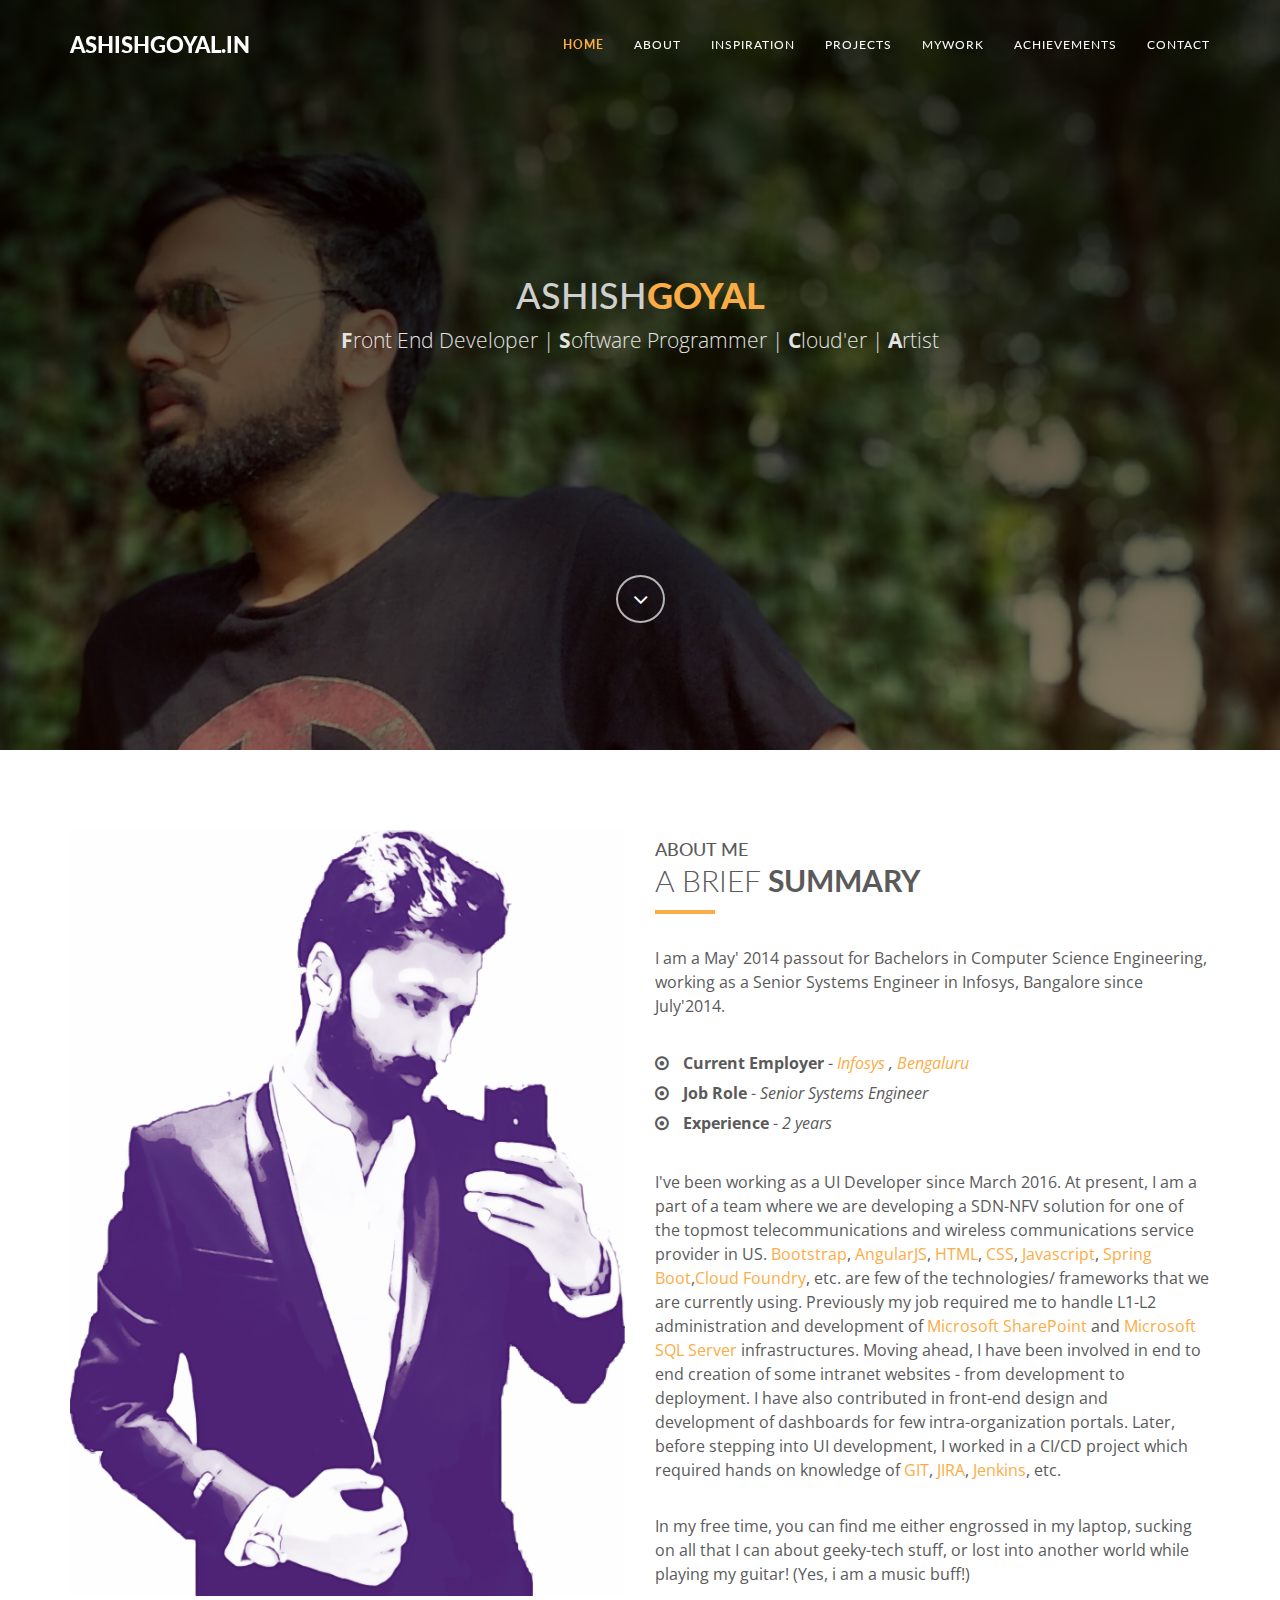
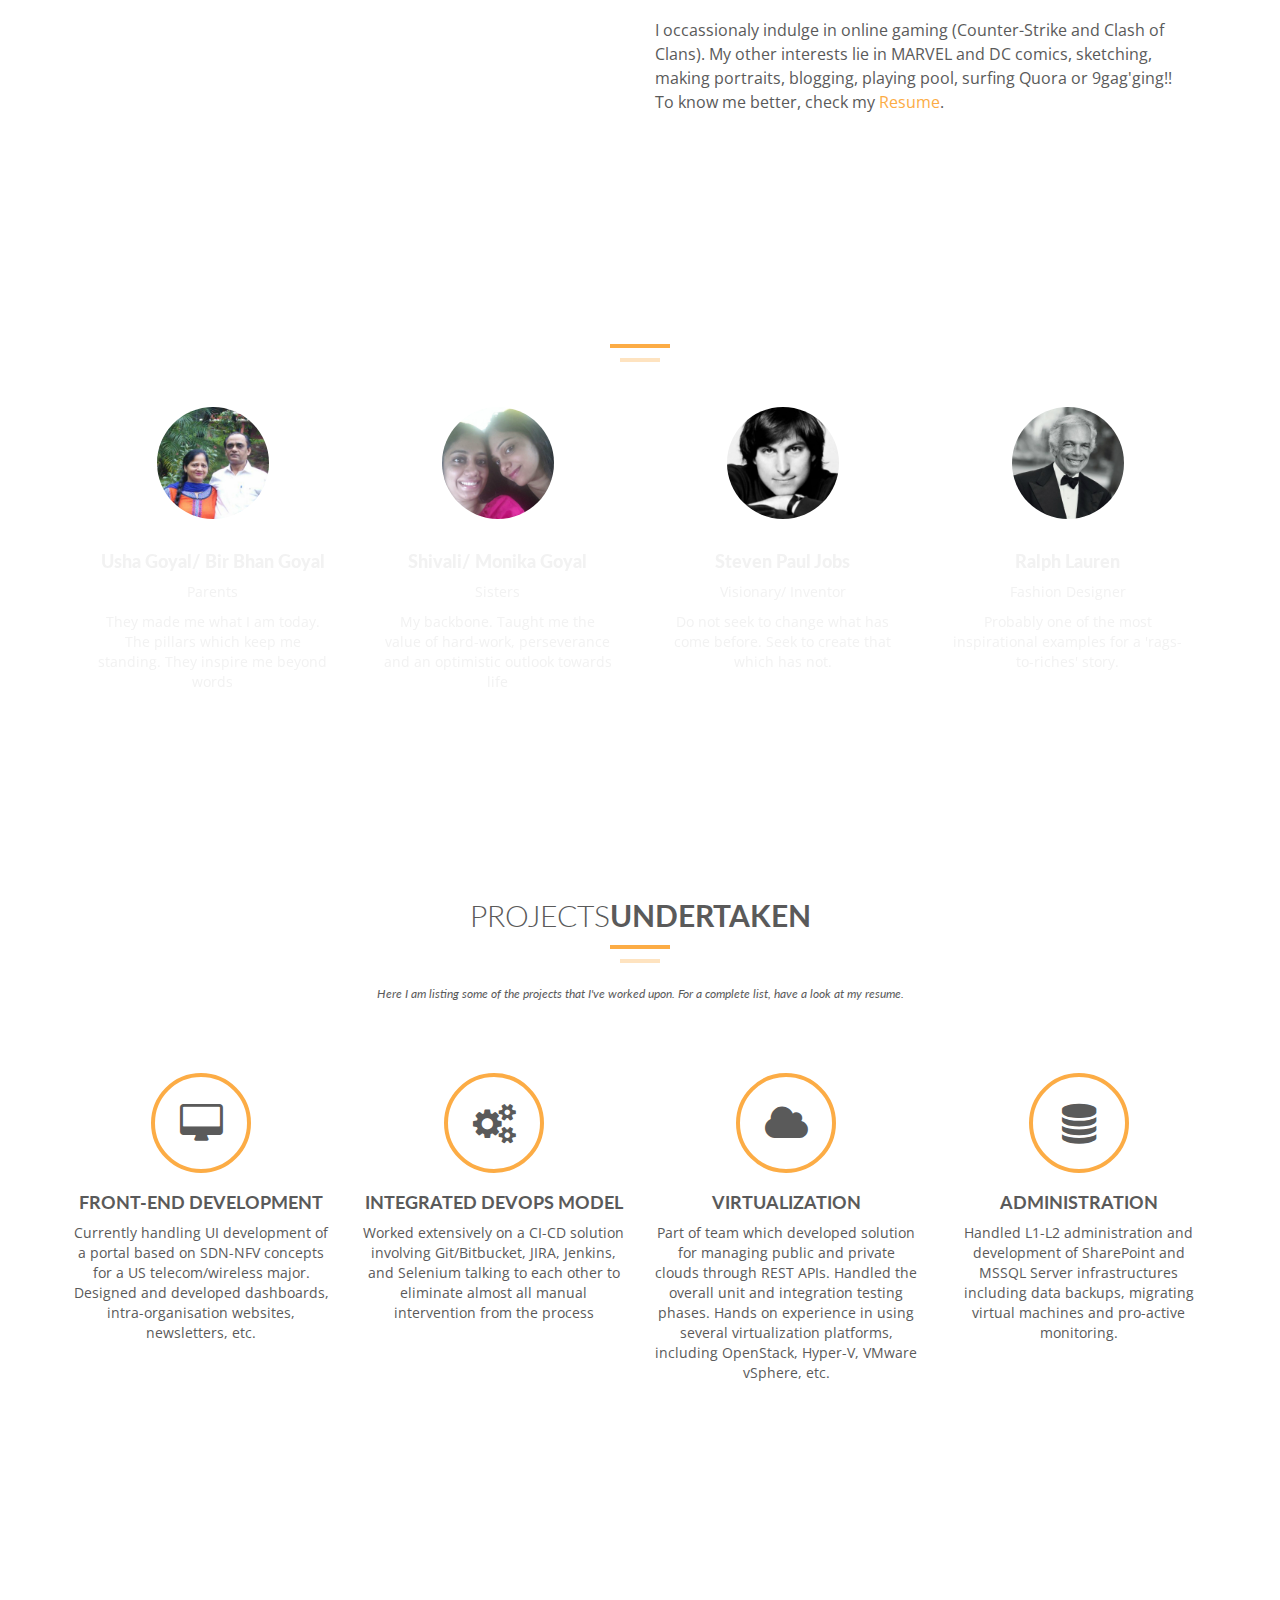
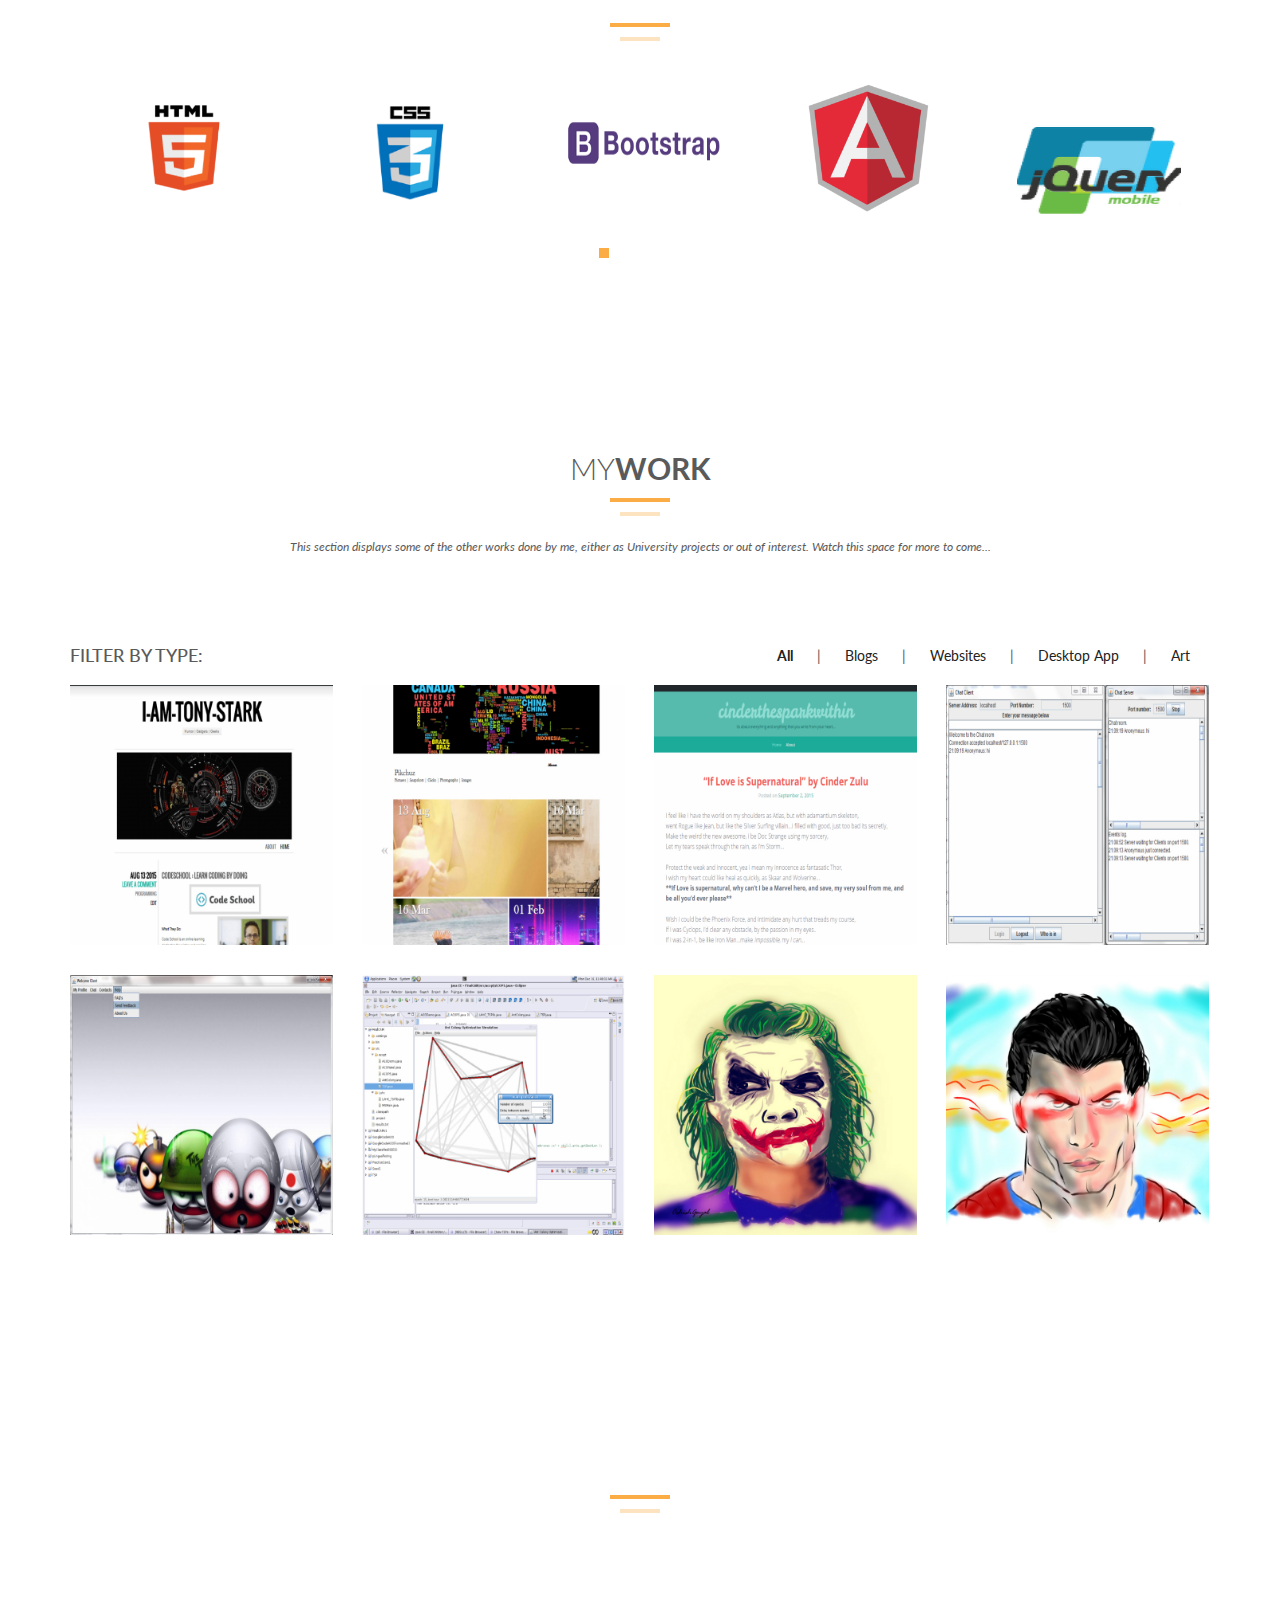
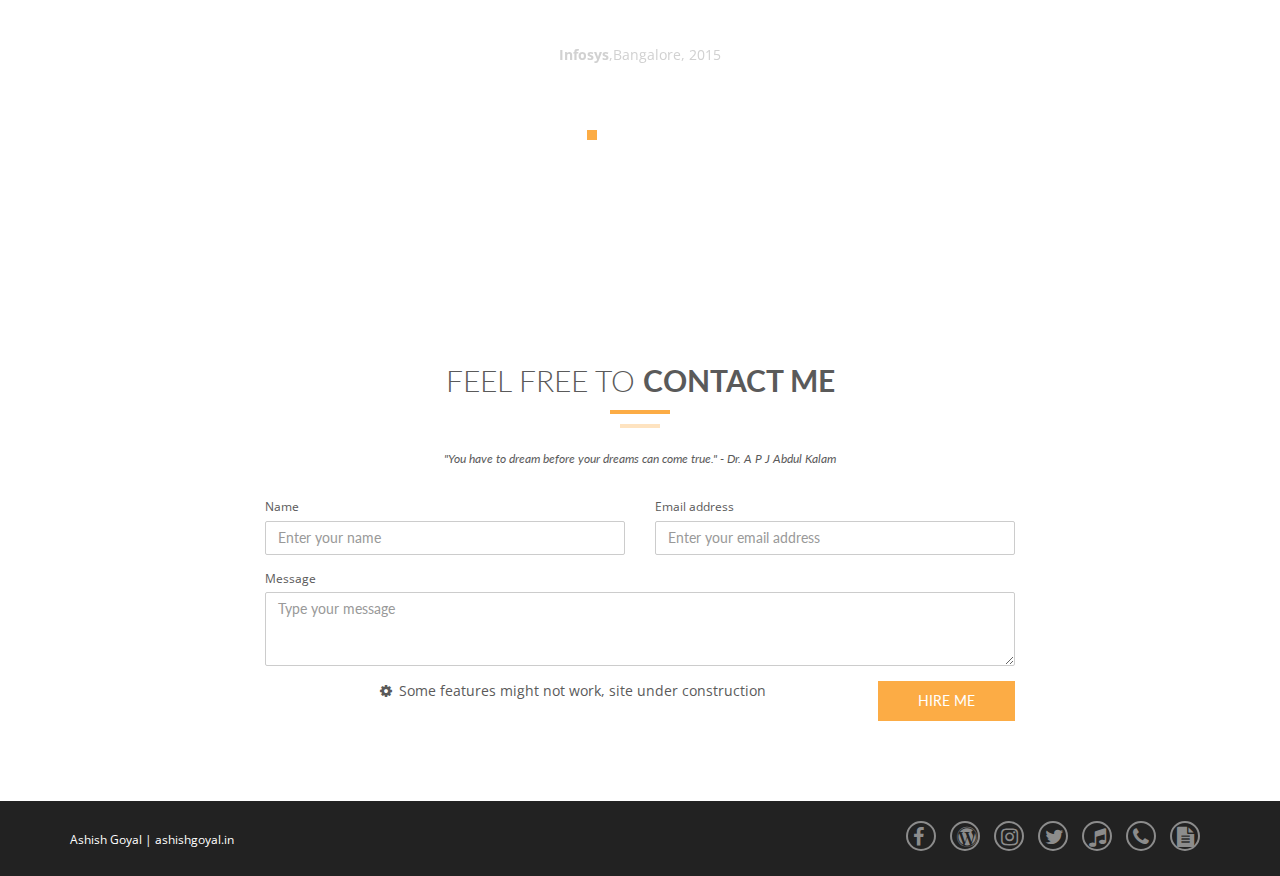
==== commit 1cab2574: "Removing mixed content error in index_bkp file" ====
--- a/index_bkp.html
+++ b/index_bkp.html
@@ -35,8 +35,8 @@
     <link rel="stylesheet" type="text/css"  href="css/style.css">
     <link rel="stylesheet" type="text/css" href="css/responsive.css">
 
-    <link href='http://fonts.googleapis.com/css?family=Lato:100,300,400,700,900,100italic,300italic,400italic,700italic,900italic' rel='stylesheet' type='text/css'>
-    <link href='http://fonts.googleapis.com/css?family=Open+Sans:300italic,400italic,600italic,700italic,800italic,700,300,600,800,400' rel='stylesheet' type='text/css'>
+    <link href='https://fonts.googleapis.com/css?family=Lato:100,300,400,700,900,100italic,300italic,400italic,700italic,900italic' rel='stylesheet' type='text/css'>
+    <link href='https://fonts.googleapis.com/css?family=Open+Sans:300italic,400italic,600italic,700italic,800italic,700,300,600,800,400' rel='stylesheet' type='text/css'>
 
     <script type="text/javascript" src="js/modernizr.custom.js"></script>
 
--- a/css/style.css
+++ b/css/style.css
@@ -1,5 +1,5 @@
-@import url(http://fonts.googleapis.com/css?family=Lato:100,300,400,700,900,100italic,300italic,400italic,700italic,900italic);
-@import url(http://fonts.googleapis.com/css?family=Open+Sans:300italic,400italic,600italic,700italic,800italic,700,300,600,800,400);
+@import url(https://fonts.googleapis.com/css?family=Lato:100,300,400,700,900,100italic,300italic,400italic,700italic,900italic);
+@import url(https://fonts.googleapis.com/css?family=Open+Sans:300italic,400italic,600italic,700italic,800italic,700,300,600,800,400);
 
 body, html{
 	font-family: 'Lato', sans-serif;
